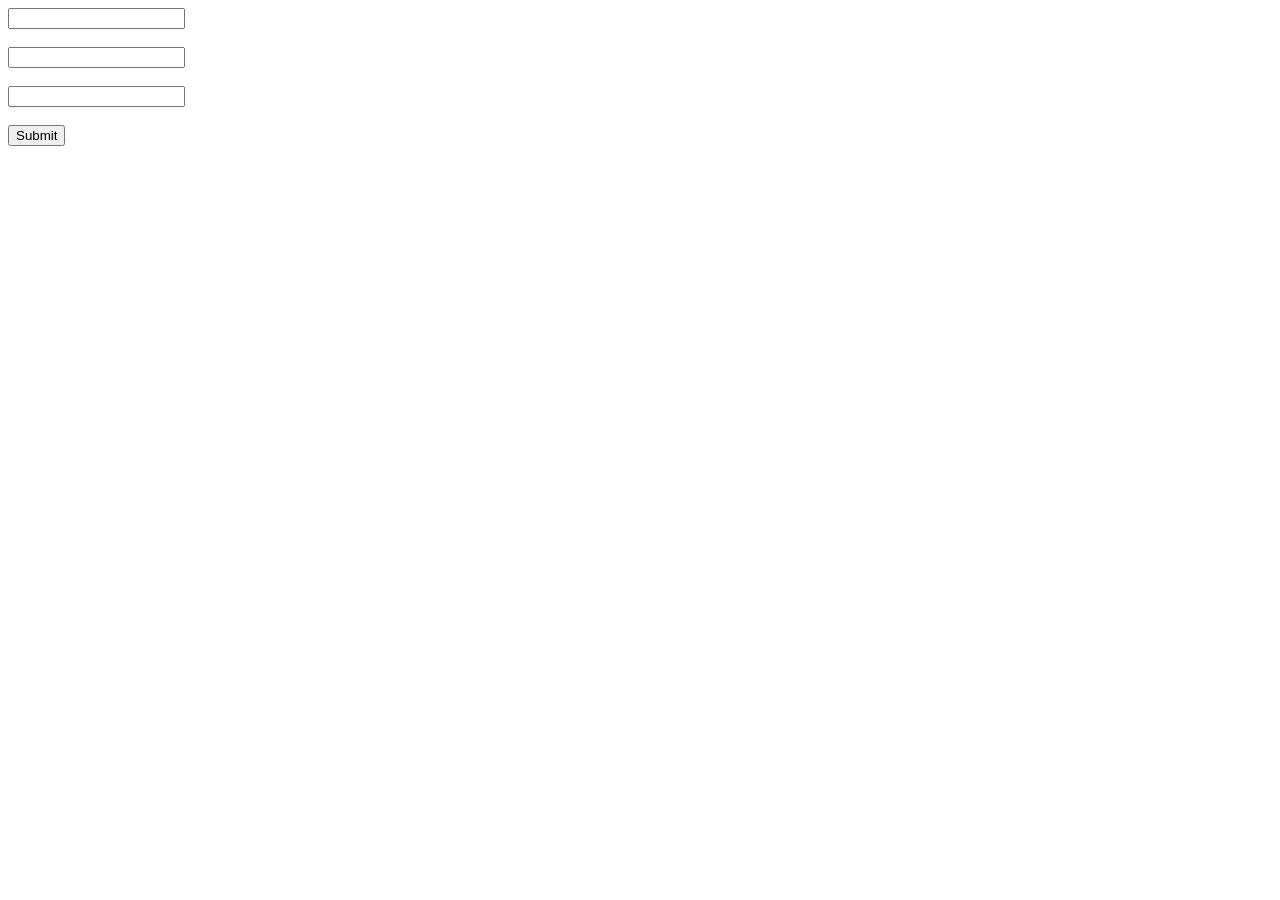
==== ecommerce/src/main/resources/templates/index.html @ 6ef0e1b2 "Initial Commit" ====
<!DOCTYPE html>
<html>
<head>
<meta charset="UTF-8">
<title>Insert title here</title>
</head>
<body>
<form action="abc" method="post">
<input type="text" name="pname"><br><br>
<input type="text" name="quantity"><br><br>
<input type="text" name="price"><br><br>
<input type="submit">
</form>
</body>
</html>
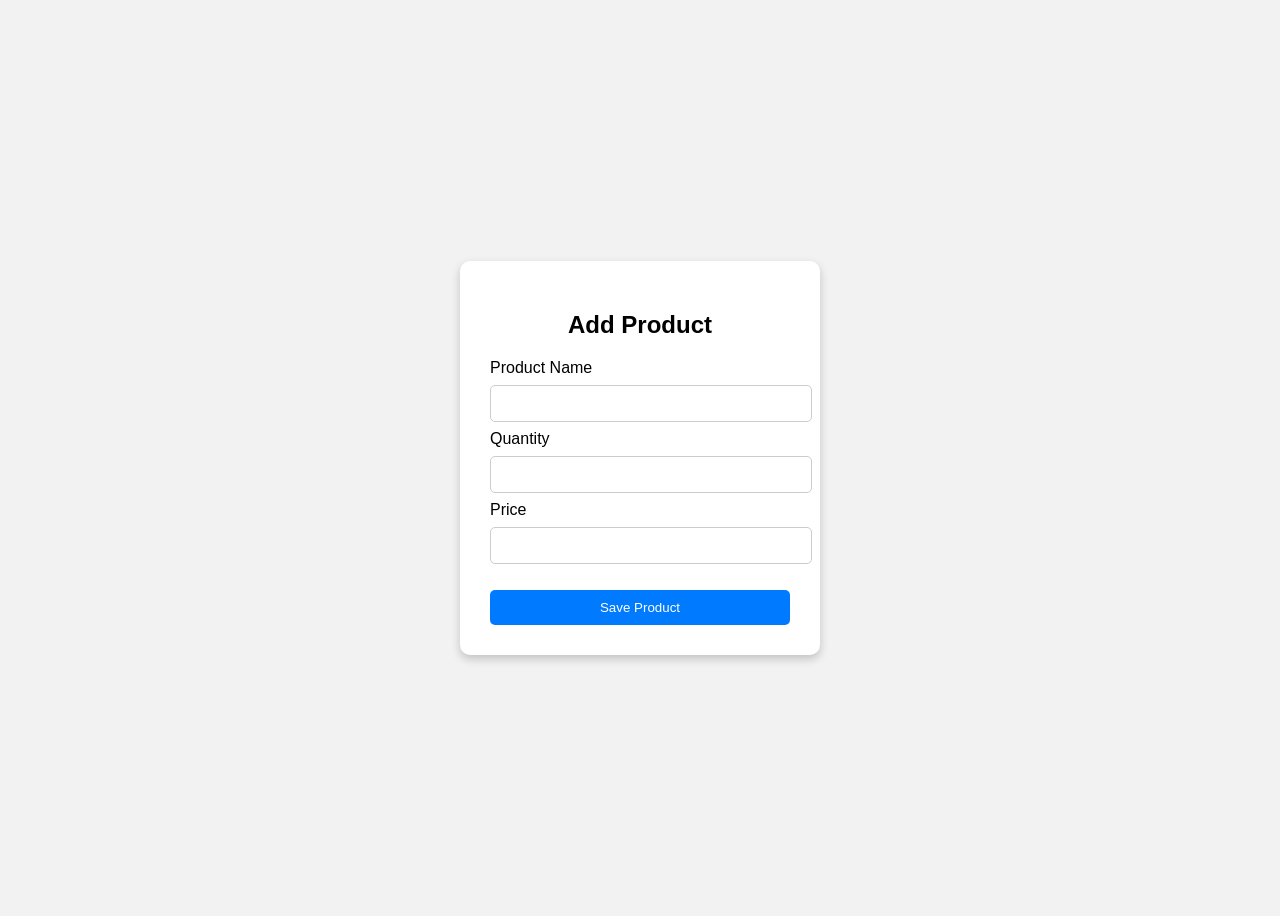
==== commit 0563e614: "Added product controller and fixed HTML form" ====
--- a/ecommerce/src/main/resources/templates/index.html
+++ b/ecommerce/src/main/resources/templates/index.html
@@ -2,14 +2,74 @@
 <html>
 <head>
 <meta charset="UTF-8">
-<title>Insert title here</title>
+<title>Add Product</title>
 </head>
+
 <body>
+<style>body{
+font-family:Arial;
+background-color:#f2f2f2;
+display:flex;
+justify-content:center;
+align-items:center;
+height:100vh;
+}
+
+.form-container{
+background:white;
+padding:30px;
+border-radius:10px;
+box-shadow:0 4px 10px rgba(0,0,0,0.2);
+width:300px;
+}
+
+h2{
+text-align:center;
+margin-bottom:20px;
+}
+
+input[type=text]{
+width:100%;
+padding:10px;
+margin:8px 0;
+border:1px solid #ccc;
+border-radius:5px;
+}
+
+input[type=submit]{
+width:100%;
+padding:10px;
+background-color:#007bff;
+color:white;
+border:none;
+border-radius:5px;
+cursor:pointer;
+}
+
+input[type=submit]:hover{
+background-color:#0056b3;
+}</style>
+<div class="form-container">
+
+<h2>Add Product</h2>
+
 <form action="abc" method="post">
-<input type="text" name="pname"><br><br>
-<input type="text" name="quantity"><br><br>
-<input type="text" name="price"><br><br>
-<input type="submit">
+
+<label>Product Name</label>
+<input type="text" name="pname">
+
+<label>Quantity</label>
+<input type="text" name="quantity">
+
+<label>Price</label>
+<input type="text" name="price">
+
+<br><br>
+<input type="submit" value="Save Product">
+
 </form>
+
+</div>
+
 </body>
 </html>
